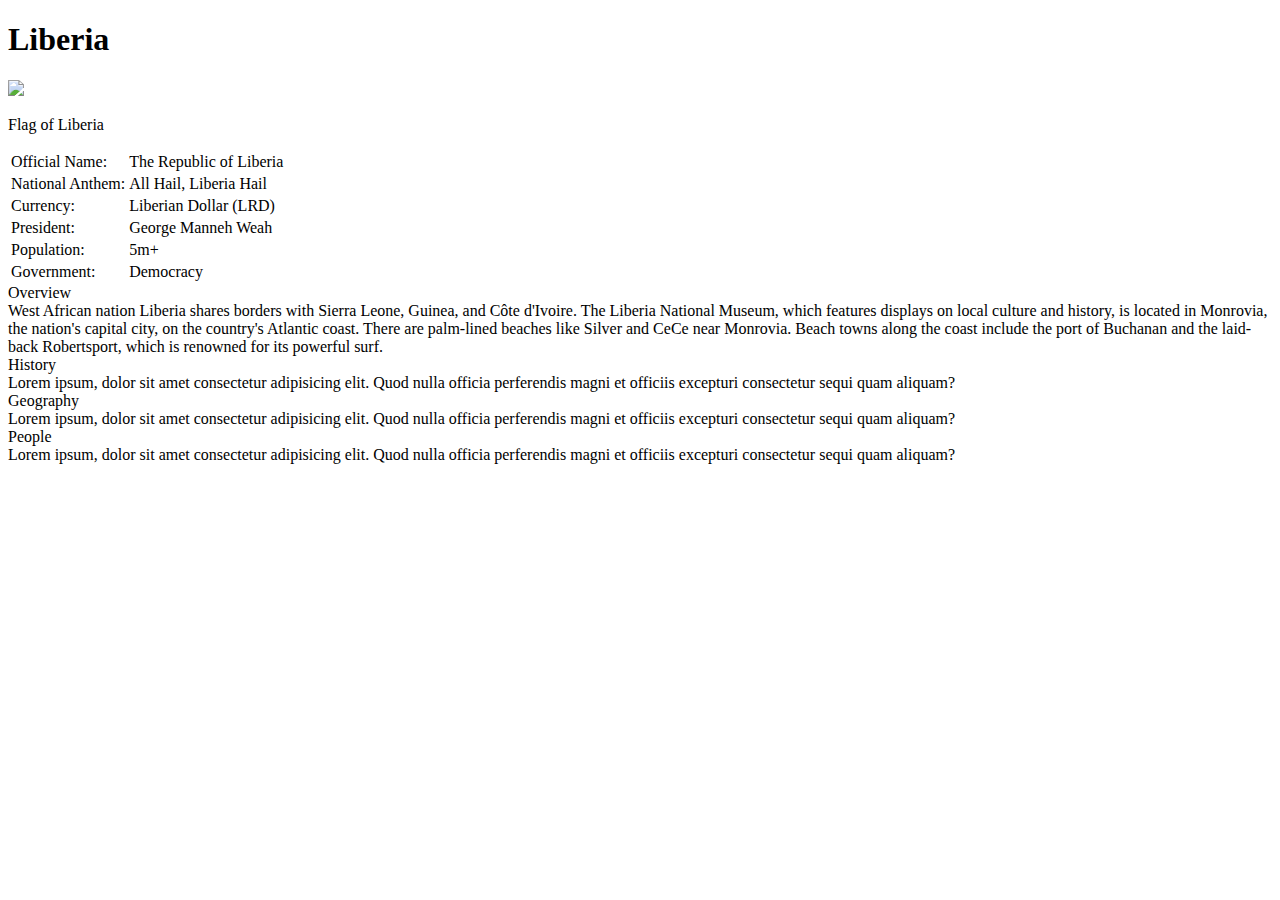
==== index.html @ 58c975ad "Name change" ====
<!DOCTYPE html>
<html lang="en">
  <head>
    <meta charset="UTF-8" />
    <meta http-equiv="X-UA-Compatible" content="IE=edge" />
    <meta name="viewport" content="width=device-width, initial-scale=1.0" />
    <link rel="stylesheet" href="deco.css" />
    <title>Liberia</title>
  </head>
  <body>
    <h1>Liberia</h1>

    <div class="overview">
      <div class="flag">
        <img src="/lib.jpg" />
        <p class="flag_desc">Flag of Liberia</p>
      </div>
      <div class="details">
        <table>
          <tr class="data_row">
            <td class="title">Official Name:</td>
            <td class="country_info">The Republic of Liberia</td>
            <td></td>
            <td></td>
          </tr>
          <tr class="data_row">
            <td class="title">National Anthem:</td>
            <td class="country_info">All Hail, Liberia Hail</td>
          </tr>
          <tr class="data_row">
            <td class="title">Currency:</td>
            <td class="country_info">Liberian Dollar (LRD)</td>
          </tr>
          <tr class="data_row">
            <td class="title">President:</td>
            <td class="country_info">George Manneh Weah</td>
          </tr>
          <tr class="data_row">
            <td class="title">Population:</td>
            <td class="country_info">5m+</td>
          </tr>
          <tr class="data_row">
            <td class="title">Government:</td>
            <td class="country_info">Democracy</td>
          </tr>
        </table>
      </div>
    </div>
    <div class="info">
      <div class="info_card">
        <div class="info_card_header">Overview</div>
        <div class="card_body_main">
          <div class="card_body_content">
            West African nation Liberia shares borders with Sierra Leone,
            Guinea, and Côte d'Ivoire. The Liberia National Museum, which
            features displays on local culture and history, is located in
            Monrovia, the nation's capital city, on the country's Atlantic
            coast. There are palm-lined beaches like Silver and CeCe near
            Monrovia. Beach towns along the coast include the port of Buchanan
            and the laid-back Robertsport, which is renowned for its powerful
            surf.
          </div>
        </div>
      </div>
    </div>
    <div class="info">
      <div class="info_card">
        <div class="info_card_header">History</div>
        <div class="card_body_main">
          <div class="card_body_content">
            Lorem ipsum, dolor sit amet consectetur adipisicing elit. Quod nulla
            officia perferendis magni et officiis excepturi consectetur sequi
            quam aliquam?
          </div>
        </div>
      </div>
    </div>
    <div class="info">
      <div class="info_card">
        <div class="info_card_header">Geography</div>
        <div class="card_body_main">
          <div class="card_body_content">
            Lorem ipsum, dolor sit amet consectetur adipisicing elit. Quod nulla
            officia perferendis magni et officiis excepturi consectetur sequi
            quam aliquam?
          </div>
        </div>
      </div>
    </div>
    <div class="info">
      <div class="info_card">
        <div class="info_card_header">People</div>
        <div class="card_body_main">
          <div class="card_body_content">
            Lorem ipsum, dolor sit amet consectetur adipisicing elit. Quod nulla
            officia perferendis magni et officiis excepturi consectetur sequi
            quam aliquam?
          </div>
        </div>
      </div>
    </div>
    <!--Added Script-->
    <script src="action.js"></script>
  </body>
</html>
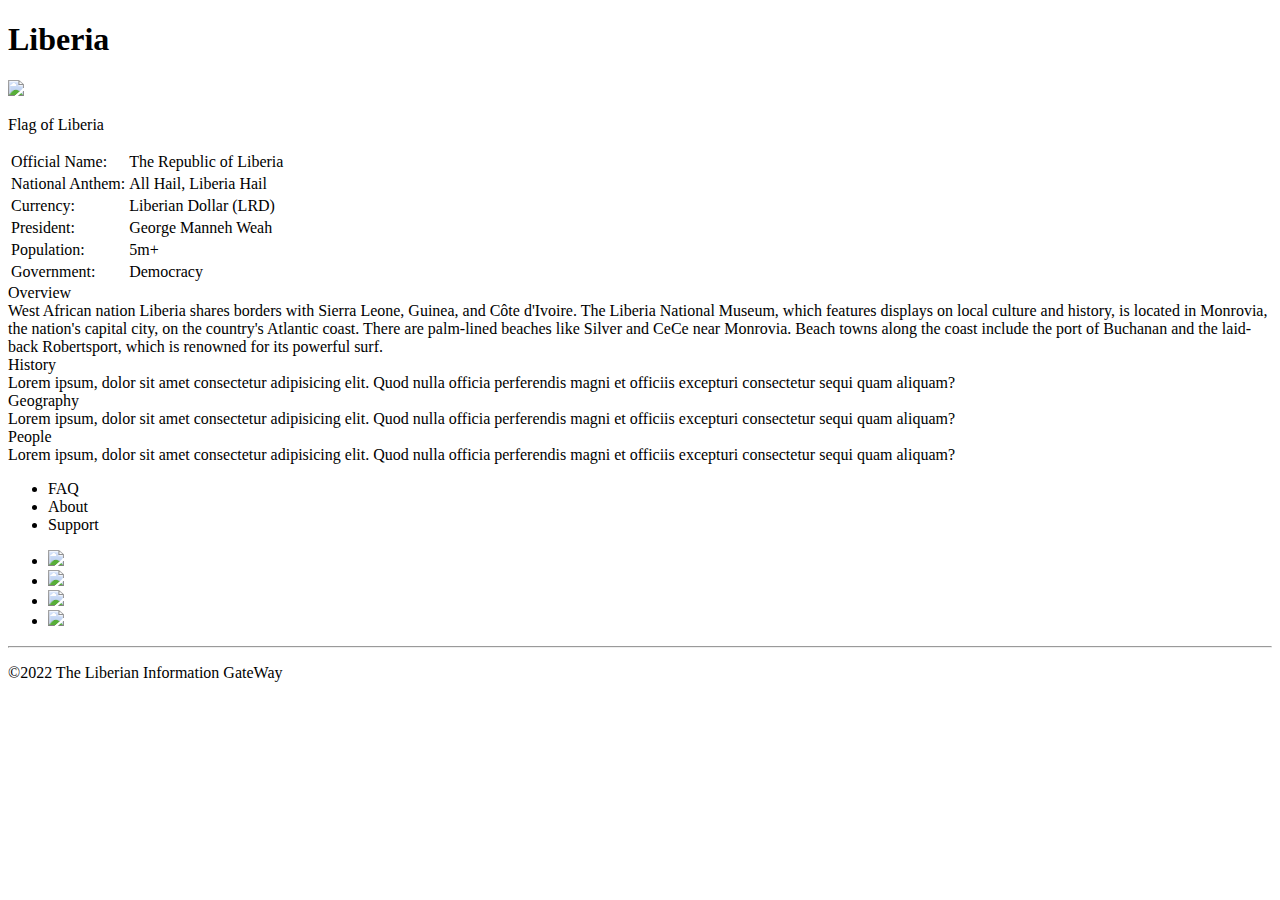
==== commit 4980963d: "Footer fix" ====
--- a/index.html
+++ b/index.html
@@ -8,11 +8,13 @@
     <title>Liberia</title>
   </head>
   <body>
-    <h1>Liberia</h1>
+    <header class="main_header">
+      <h1>Liberia</h1>
+    </header>
 
     <div class="overview">
       <div class="flag">
-        <img src="/lib.jpg" />
+        <img src="./lib.jpg" />
         <p class="flag_desc">Flag of Liberia</p>
       </div>
       <div class="details">
@@ -99,6 +101,37 @@
         </div>
       </div>
     </div>
+    <!--Footer Section-->
+    <footer>
+      <div class="footer">
+        <div class="footer_info">
+          <ul>
+            <li>FAQ</li>
+            <li>About</li>
+            <li>Support</li>
+          </ul>
+        </div>
+        <div class="social">
+          <ul>
+            <li>
+              <a href=""><img src="/facebook.png" /></a>
+            </li>
+            <li>
+              <a href=""><img src="/instagram.png" /></a>
+            </li>
+            <li>
+              <a href=""><img src="/twitter.png" /></a>
+            </li>
+            <li>
+              <a href=""><img src="/youtube.png" /></a>
+            </li>
+          </ul>
+        </div>
+      </div>
+
+      <hr />
+      <p class="footer_text">&copy;2022 The Liberian Information GateWay</p>
+    </footer>
     <!--Added Script-->
     <script src="action.js"></script>
   </body>
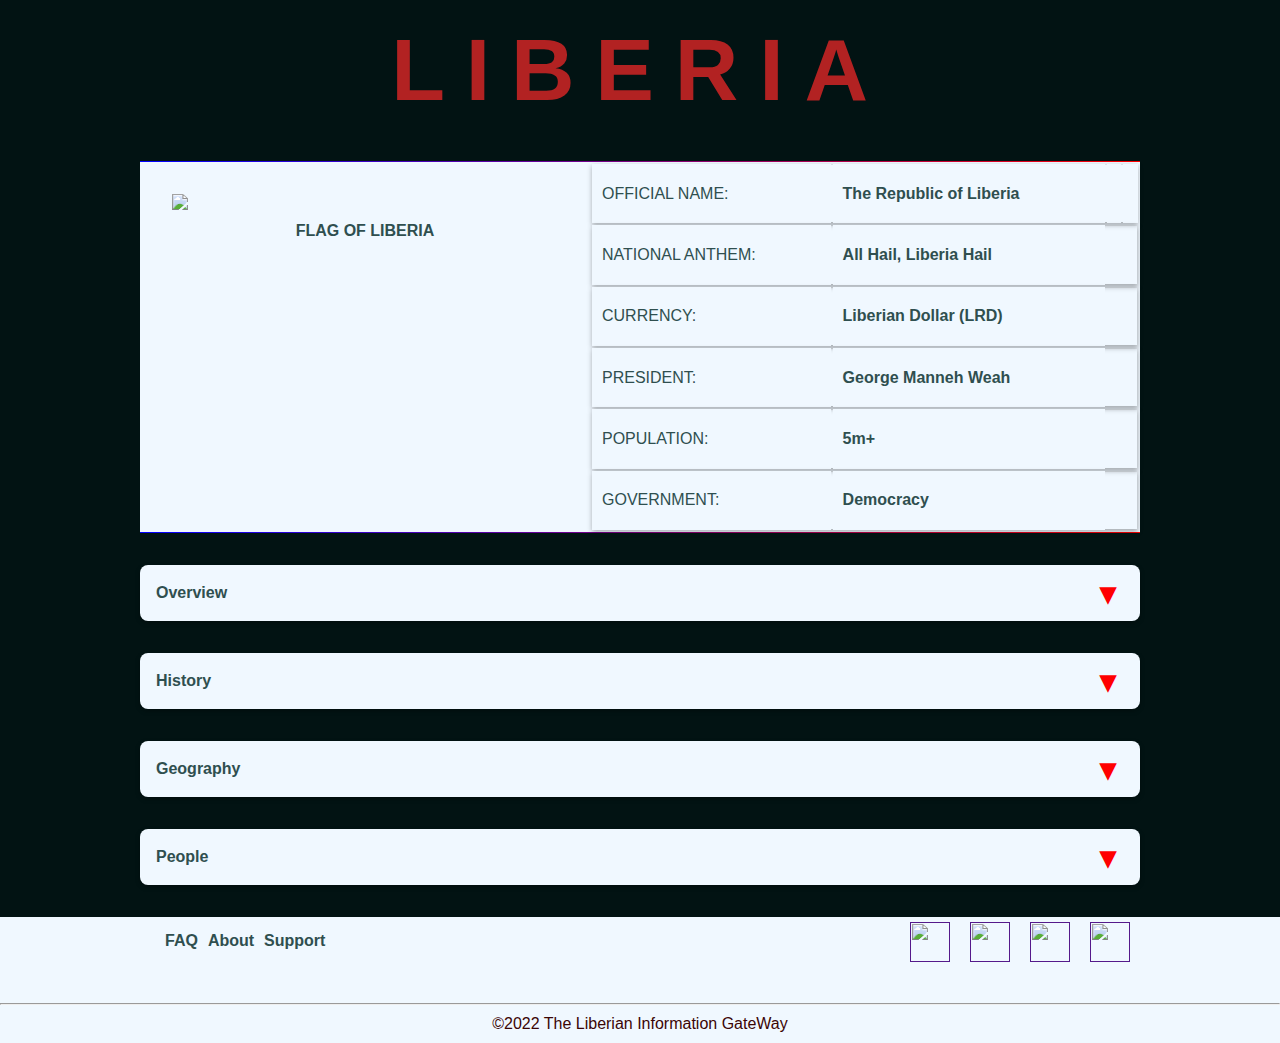
==== commit 43a34dad: "image fix 2" ====
--- a/index.html
+++ b/index.html
@@ -114,16 +114,16 @@
         <div class="social">
           <ul>
             <li>
-              <a href=""><img src="/facebook.png" /></a>
+              <a href=""><img src="./facebook.png" /></a>
             </li>
             <li>
-              <a href=""><img src="/instagram.png" /></a>
+              <a href=""><img src="./instagram.png" /></a>
             </li>
             <li>
-              <a href=""><img src="/twitter.png" /></a>
+              <a href=""><img src="./twitter.png" /></a>
             </li>
             <li>
-              <a href=""><img src="/youtube.png" /></a>
+              <a href=""><img src="./youtube.png" /></a>
             </li>
           </ul>
         </div>
--- a/deco.css
+++ b/deco.css
@@ -0,0 +1,220 @@
+* {
+  margin: 0;
+  padding: 0;
+  box-sizing: border-box;
+}
+
+body {
+  background-color: rgb(2, 19, 19);
+  font-family: Verdana, Geneva, Tahoma, sans-serif;
+  color: darkslategray;
+}
+
+.main_header {
+  background: url(./lib2.png);
+  width: 100%;
+  /* max-width: 1000px; */
+  height: 8rem;
+  margin: 1px 0px 0px 0px;
+  letter-spacing: 1.3rem;
+}
+h1 {
+  text-align: center;
+  text-transform: uppercase;
+  font-size: 5.5rem;
+  color: firebrick;
+  padding-top: 0.2em;
+  font-weight: bold;
+}
+
+/* Overview */
+
+.overview {
+  display: flex;
+  background-color: aliceblue;
+  color: darkslategray;
+  width: 90%;
+  max-width: 1000px;
+  margin: 2rem auto;
+  border-top: 1px solid;
+  border-bottom: 1px solid;
+  border-image: linear-gradient(to left, red, blue) 1;
+}
+
+.flag {
+  width: 45%;
+}
+.flag img {
+  width: 100%;
+  padding: 2rem 2rem 0rem 2rem;
+  /* box-shadow: 1px 1px 1px 1px rgba(0, 0, 0, 0.25); */
+}
+.flag_desc {
+  text-align: center;
+  text-transform: uppercase;
+  padding: 0.5rem;
+  font-weight: bold;
+}
+
+.details {
+  width: 55%;
+}
+
+table {
+  width: 100%;
+  height: 370px;
+  padding: auto;
+}
+
+table tr td {
+  padding-left: 10px;
+}
+.data_row {
+  background-color: aliceblue;
+  box-shadow: 0 2px 5px 0 rgba(0, 0, 0, 0.3);
+}
+.title {
+  text-transform: uppercase;
+}
+.country_info {
+  font-weight: 700;
+}
+/* Collapsible Bars */
+.info {
+  width: 90%;
+  max-width: 1000px;
+  margin: 2rem auto;
+}
+
+.info_card {
+  background-color: aliceblue;
+  margin: 1rem auto;
+  border-radius: 0.5rem;
+  box-shadow: 0 2px 5px 0 rgba(0, 0, 0, 0.3);
+}
+.info_card_header {
+  padding: 0.5rem 3rem 0.5rem 1rem;
+  min-height: 3.5rem;
+  display: flex;
+  line-height: 1rem;
+  font-weight: 800;
+  align-items: center;
+  position: relative;
+  cursor: pointer;
+}
+.info_card_header::after {
+  content: '\25BE';
+  position: absolute;
+  right: 1.5rem;
+  color: red;
+  font-size: 2rem;
+  transition: transform 0.2s ease-in-out;
+}
+
+.info_card_header.active::after {
+  transform: rotate(-180deg);
+  color: blue;
+}
+.card_body_main {
+  max-height: 0;
+  overflow: hidden;
+  transition: max-height 0.2s ease-in-out;
+}
+.card_body_content {
+  padding: 1rem;
+  line-height: 1.5rem;
+  border-top: 1px solid;
+  border-image: linear-gradient(to left, red, blue) 1;
+}
+footer {
+  background-color: aliceblue;
+}
+.footer {
+  background-color: aliceblue;
+  width: 90%;
+  max-width: 1000px;
+  margin: 2rem auto;
+  display: flex;
+  justify-content: space-between;
+}
+.footer_info {
+  padding-top: 15px;
+}
+.footer_info ul {
+  list-style-type: none;
+  display: flex;
+  padding-left: 15px;
+}
+.footer_info ul li {
+  padding-left: 10px;
+  font-weight: bold;
+}
+
+.footer .social ul li a img {
+  width: 40px;
+  height: 40px;
+}
+.footer .social ul {
+  display: flex;
+  list-style-type: none;
+}
+
+.footer .social ul li {
+  padding: 5px 10px;
+}
+
+.footer_text {
+  padding: 10px 5px;
+  text-align: center;
+  text-transform: capitalize;
+  color: rgb(59, 5, 5);
+}
+@media (max-width: 767px) {
+  html {
+    font-size: 14px;
+  }
+  .overview {
+    display: block;
+  }
+
+  .flag {
+    display: inline-block;
+    width: 100%;
+  }
+  .flag img {
+    width: 100%;
+  }
+  .details {
+    width: 100%;
+    padding: 2px 0px 0px 0px;
+  }
+  table {
+    width: 100%;
+  }
+  h1 {
+    text-align: center;
+    text-transform: uppercase;
+    font-size: 3rem;
+    color: rgb(17, 6, 6);
+    padding-top: 0.5em;
+    font-weight: bold;
+  }
+  .footer {
+    background-color: aliceblue;
+    width: 100%;
+    max-width: 1000px;
+    margin: 2rem auto;
+    display: block;
+    justify-content: space-between;
+  }
+  .footer .social ul {
+    display: flex;
+    list-style-type: none;
+    justify-content: space-evenly;
+    padding-bottom: 5px;
+  }
+  .footer_info ul {
+    justify-content: space-around;
+    padding-bottom: 15px;
+  }
+}
